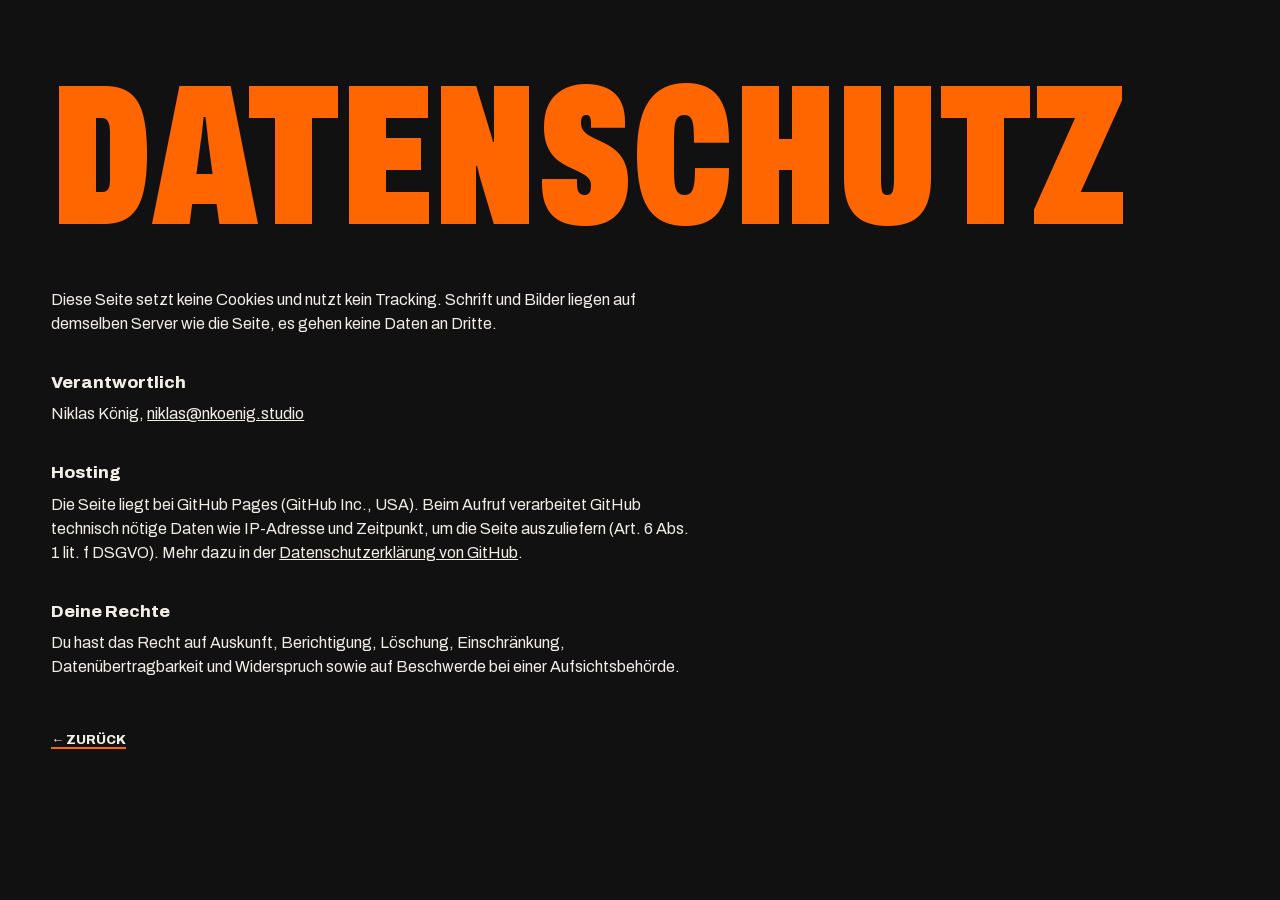
==== datenschutz.html @ cf80836e "Punkt im Statement wieder auf richtige Größe Co-Authored-By: Claude Opus 5.5 <noreply@anthropic.com>" ====
<!doctype html>
<html lang="de">
<head>
<meta charset="utf-8">
<meta name="viewport" content="width=device-width, initial-scale=1">
<title>Datenschutz — Niklas König</title>
<meta name="robots" content="noindex">
<link rel="icon" href="/favicon.ico" sizes="any">
<link rel="apple-touch-icon" href="/apple-touch-icon.png">
<link rel="stylesheet" href="/css/style.css?v=19">
</head>
<body>
<svg width="0" height="0" style="position:absolute" aria-hidden="true"><filter id="press"><feTurbulence type="fractalNoise" baseFrequency="0.9" numOctaves="2" seed="3" result="n"/><feDisplacementMap in="SourceGraphic" in2="n" scale="3.2" xChannelSelector="R" yChannelSelector="G"/></filter></svg>
<main class="legal">
  <h1>Daten&shy;schutz</h1>
  <div class="legal-body">
    <p>Diese Seite setzt keine Cookies und nutzt kein Tracking. Schrift und Bilder liegen auf demselben Server wie die Seite, es gehen keine Daten an Dritte.</p>
    <h2>Verantwortlich</h2>
    <p>Niklas König, <a href="mailto:niklas@nkoenig.studio">niklas@nkoenig.studio</a></p>
    <h2>Hosting</h2>
    <p>Die Seite liegt bei GitHub Pages (GitHub Inc., USA). Beim Aufruf verarbeitet GitHub technisch nötige Daten wie IP-Adresse und Zeitpunkt, um die Seite auszuliefern (Art. 6 Abs. 1 lit. f DSGVO). Mehr dazu in der <a href="https://docs.github.com/de/site-policy/privacy-policies/github-general-privacy-statement" rel="noopener">Datenschutzerklärung von GitHub</a>.</p>
    <h2>Deine Rechte</h2>
    <p>Du hast das Recht auf Auskunft, Berichtigung, Löschung, Einschränkung, Datenübertragbarkeit und Widerspruch sowie auf Beschwerde bei einer Aufsichtsbehörde.</p>
  </div>
  <a class="legal-back" href="/">← Zurück</a>
</main>
</body>
</html>
---- css/style.css ----
/* nkoenig.studio V2 — Mixed-Media-Collage: klarer Grund, echtes Papier, Heftausschnitte, #ff6600 */

@font-face {
  font-family: "Archivo";
  font-style: normal;
  font-weight: 100 900;
  font-stretch: 62% 125%;
  font-display: swap;
  src: url(/fonts/archivo-latin.woff2) format("woff2");
  unicode-range: U+0000-00FF, U+0131, U+0152-0153, U+02BB-02BC, U+02C6, U+02DA, U+02DC, U+0304, U+0308, U+0329, U+2000-206F, U+20AC, U+2122, U+2191, U+2193, U+2212, U+2215, U+FEFF, U+FFFD;
}

:root {
  --o: #ff6600;
  --ink: #0d0d0d;
  --chalk: #f2eee6;
  --gut: 4vw;
  --fiber: url(/img/tex/fiber.webp);
  --tear: polygon(1.2% 0, 98.6% 0, 100% 9%, 98.9% 21%, 99.6% 33%, 98.4% 46%, 99.8% 58%, 98.7% 71%, 99.5% 84%, 98.2% 100%, 1.6% 100%, 0 88%, 1.3% 76%, .3% 63%, 1.5% 51%, .2% 39%, 1.4% 27%, 0 14%);
  --paper-shadow: drop-shadow(0 14px 18px rgba(0,0,0,.5)) drop-shadow(0 2px 2px rgba(0,0,0,.4));
}

*, *::before, *::after { box-sizing: border-box; }
html { -webkit-text-size-adjust: 100%; overflow-x: clip; }
body {
  margin: 0; overflow-x: hidden;
  background: #111;
  color: var(--chalk);
  font-family: "Archivo", "Helvetica Neue", Arial, sans-serif;
  -webkit-font-smoothing: antialiased;
}
img { display: block; max-width: 100%; height: auto; }
figure { margin: 0; }
a { color: inherit; }
::selection { background: var(--o); color: var(--ink); }

/* ---------- Name + Gesicht ---------- */
.hero { padding: 4.6vw var(--gut) 3vw; display: grid; justify-items: center; }
.name {
  margin: 0; position: relative; z-index: 3;
  display: flex; align-items: center; justify-content: center;
  font-weight: 800; font-stretch: 125%;
  font-size: min(9.5vw, 156px); line-height: .82; letter-spacing: -.035em;
  text-transform: uppercase;
}
.name-star { width: min(13vw, 210px); height: min(17vw, 270px); fill: var(--o); flex: none; margin: 0 -2.4vw 0 -1.6vw; position: relative; z-index: 2; }

.face-link { display: block; position: relative; z-index: 2; }
.face-link:focus-visible { outline: 2px solid var(--o); outline-offset: 10px; }
.face { position: relative; width: min(42vw, 62vh, 620px); aspect-ratio: 1; margin-top: .6vw; transform: rotate(-2deg); }
.face img { position: absolute; }
.face .back { inset: 0; width: 100%; transform: translate(4.5%, 3%) rotate(4.5deg); filter: var(--paper-shadow); }
.face .photo { left: 5%; top: 5%; width: 90%; }
.face .window { inset: 0; width: 100%; filter: drop-shadow(0 3px 4px rgba(0,0,0,.45)) drop-shadow(0 0 1px rgba(0,0,0,.35)); }
.face .tape { z-index: 4; }
.face { transition: transform .35s cubic-bezier(.2,.8,.2,1); }
.face-link:hover .face { transform: rotate(-1deg) translateY(-4px); }

/* ---------- Plakat ---------- */
.wheat { padding: 7vw var(--gut) 4vw; display: grid; justify-items: center; }
.poster { position: relative; width: min(1060px, 82vw); aspect-ratio: 2000 / 1592; transform: rotate(-1.4deg); container-type: inline-size; }
.poster > img { position: absolute; }
.poster-back { width: 78%; left: -7%; top: 20%; transform: rotate(5deg); filter: var(--paper-shadow); }
.poster-sheet { inset: 0; width: 100%; height: 100%; filter: var(--paper-shadow); }
.ransom {
  position: absolute; inset: 15% 8% 9%; margin: 0;
  display: flex; flex-direction: column; justify-content: center; gap: .6cqw;
}
.ransom .row { display: flex; align-items: center; justify-content: center; gap: .5%; }
.ransom .row.small { justify-content: center; margin: -.6cqw 0; }
.ransom img {
  height: 20cqw; width: auto; flex: none;
  transform: translateY(var(--y, 0)) rotate(var(--r, 0deg));
  filter: drop-shadow(0 1.5px 1px rgba(0,0,0,.38)) drop-shadow(0 4px 6px rgba(0,0,0,.12));
  /* Stop-Motion in Schueben: kurz ruckeln (ca. 9 Bilder/s), dann Pause; jeder Ausschnitt im eigenen Rhythmus */
  transform-origin: 50% 80%;
  animation: var(--jn, jitter-a) var(--fd, .75s) steps(1, end) var(--fdl, 0s) infinite;
}
.ransom .row:nth-child(1) img:nth-child(1) { --jn: jitter-a; --fd: 4.4s; --fdl: -1.63s; }
.ransom .row:nth-child(1) img:nth-child(2) { --jn: jitter-b; --fd: 5.6s; --fdl: -0.71s; }
.ransom .row:nth-child(1) img:nth-child(3) { --jn: jitter-c; --fd: 3.7s; --fdl: -0.16s; }
.ransom .row:nth-child(1) img:nth-child(4) { --jn: jitter-a; --fd: 4.4s; --fdl: -1.09s; }
.ransom .row:nth-child(1) img:nth-child(5) { --jn: jitter-c; --fd: 3.7s; --fdl: -0.77s; }
.ransom .row:nth-child(2) img:nth-child(1) { --jn: jitter-c; --fd: 3.7s; --fdl: -0.11s; }
.ransom .row:nth-child(2) img:nth-child(2) { --jn: jitter-b; --fd: 5.6s; --fdl: -2.54s; }
.ransom .row:nth-child(2) img:nth-child(3) { --jn: jitter-b; --fd: 5.6s; --fdl: -3.21s; }
.ransom .row:nth-child(2) img:nth-child(4) { --jn: jitter-b; --fd: 5.6s; --fdl: -0.5s; }
.ransom .row:nth-child(3) img:nth-child(1) { --jn: jitter-a; --fd: 4.4s; --fdl: -3.34s; }
.ransom .row:nth-child(3) img:nth-child(2) { --jn: jitter-c; --fd: 3.7s; --fdl: -0.99s; }
.ransom .row:nth-child(3) img:nth-child(3) { --jn: jitter-b; --fd: 5.6s; --fdl: -2.66s; }
.ransom .row:nth-child(3) img:nth-child(4) { --jn: jitter-b; --fd: 5.6s; --fdl: -4.07s; }
.ransom .row:nth-child(3) img:nth-child(5) { --jn: jitter-c; --fd: 3.7s; --fdl: -0.96s; }
.ransom .dot { height: 6.4cqw; margin-left: .6%; }
@keyframes jitter-a {
  0.0% { rotate: -1.32deg; translate: 0.14cqw 0.04cqw; }
  2.5% { rotate: -0.88deg; translate: -0.0cqw -0.07cqw; }
  5.0% { rotate: 0.55deg; translate: 0.12cqw -0.19cqw; }
  7.5% { rotate: -1.7deg; translate: 0.13cqw -0.07cqw; }
  10.0% { rotate: 0.94deg; translate: -0.2cqw -0.07cqw; }
  12.5% { rotate: 0.8deg; translate: -0.11cqw 0.1cqw; }
  15.0%, 100% { rotate: 0deg; translate: 0 0; }
}
@keyframes jitter-b {
  0.0% { rotate: 1.64deg; translate: 0.18cqw -0.2cqw; }
  1.96% { rotate: -1.49deg; translate: 0.13cqw 0.03cqw; }
  3.93% { rotate: 0.61deg; translate: -0.08cqw -0.01cqw; }
  5.89% { rotate: 0.38deg; translate: 0.03cqw -0.17cqw; }
  7.86% { rotate: -0.25deg; translate: -0.04cqw 0.03cqw; }
  9.82% { rotate: 1.78deg; translate: 0.18cqw -0.03cqw; }
  11.79%, 100% { rotate: 0deg; translate: 0 0; }
}
@keyframes jitter-c {
  0.0% { rotate: -0.94deg; translate: 0.02cqw -0.09cqw; }
  2.97% { rotate: 0.37deg; translate: 0.05cqw -0.2cqw; }
  5.95% { rotate: -1.75deg; translate: 0.13cqw -0.13cqw; }
  8.92% { rotate: -0.96deg; translate: 0.2cqw -0.06cqw; }
  11.89% { rotate: 1.21deg; translate: -0.01cqw -0.0cqw; }
  14.86% { rotate: -1.26deg; translate: 0.05cqw 0.08cqw; }
  17.84%, 100% { rotate: 0deg; translate: 0 0; }
}
.ransom .small img { height: 11.4cqw; }
.ransom .dot { --jn: jitter-c; --fd: 3.7s; --fdl: -1.9s; }

/* ---------- Klebeband ---------- */
.tape {
  position: absolute; z-index: 6;
  left: var(--l, auto); top: var(--t, auto);
  width: var(--w, 30%); min-width: 56px; max-width: 170px; height: 28px;
  transform: rotate(var(--r, 0deg));
  isolation: isolate;
  filter: drop-shadow(0 1px 1.2px rgba(0,0,0,.32));
}
.tape::before { content: ""; position: absolute; inset: 0; z-index: -1; clip-path: var(--tear); }
.tape.masking::before {
  background:
    linear-gradient(180deg, rgba(255,255,255,.10), transparent 30%, transparent 70%, rgba(0,0,0,.05)),
    var(--fiber) 0 0 / 220px,
    rgba(226, 214, 186, .9);
  background-blend-mode: normal, soft-light, normal;
}
.tape.orange::before {
  background:
    linear-gradient(180deg, rgba(255,255,255,.08), transparent 35%, transparent 70%, rgba(0,0,0,.05)),
    var(--fiber) 0 0 / 220px,
    rgba(255, 102, 0, .92);
  background-blend-mode: normal, soft-light, normal;
}
.tape.t  { left: 50%; top: -14px; transform: translateX(-50%) rotate(-3deg); }
.tape.tl { left: -8%; top: 3%; width: 30%; transform: rotate(-40deg); }
.tape.tr { right: -8%; top: 3%; width: 30%; transform: rotate(38deg); }

/* Tackernadel */
.staple {
  position: absolute; z-index: 6;
  width: 30px; height: 5px; border-radius: 1px;
  background: linear-gradient(180deg, #ececec, #8a8a8a);
  box-shadow: 0 1px 1px rgba(0,0,0,.55);
  transform: rotate(-4deg);
}
.staple::before, .staple::after { content: ""; position: absolute; top: 1px; width: 3px; height: 3px; border-radius: 50%; background: rgba(0,0,0,.45); }
.staple::before { left: -2px; } .staple::after { right: -2px; }

/* ---------- Wand ---------- */
.wall { padding: 2vw calc(var(--gut) + 1vw) 10vw; }
.pair { position: relative; display: grid; grid-template-columns: repeat(12, 1fr); column-gap: 2.4vw; align-items: start; margin-top: 9vw; }
.pair:first-child { margin-top: 4vw; }
.scrap {
  grid-row: var(--row, 1); grid-column: var(--c);
  margin-top: var(--mt, 0);
  position: relative; z-index: var(--z, 1);
  transform: rotate(var(--r, 0deg));
  filter: var(--paper-shadow);
}
.scrap img { position: relative; z-index: 1; width: 100%; }

/* echtes gerissenes Papier hinter dem Foto */
.frame::before { content: ""; position: absolute; inset: -8% -7% -9% -7%; background: center / 100% 100% no-repeat; }
.frame.w::before { inset: -11% -5% -12% -5%; }
.frame.fo::before { background-image: url(/img/paper/frame-o-p.webp); }
.frame.fc::before { background-image: url(/img/paper/frame-c-p.webp); }
.frame.w.fo::before { background-image: url(/img/paper/frame-o-l.webp); }
.frame.w.fc::before { background-image: url(/img/paper/frame-c-l.webp); }

/* Abzug in zerkratzter Klarsichtfolie: schwarz = durchsichtig */
.sleeve {
  position: absolute; inset: -3% -4% -3% -3%; z-index: 2; pointer-events: none;
  background: url(/img/assets/sleeve.webp) center / 100% 100%;
  mix-blend-mode: screen; opacity: .62;
}
/* Schallplatte, halb hinter dem Foto */
.scrap img.vinyl { position: absolute; z-index: 0; width: 82%; right: -30%; top: -30%; transform: rotate(-12deg); filter: brightness(1.35) contrast(1.05); }

/* Raster wie ein angeschnittener Zeitungsausschnitt */
.dots::before {
  content: ""; position: absolute; inset: 9% -16% -9% 14%;
  background: radial-gradient(circle, var(--o) 0 30%, transparent 33%) 0 0 / 9px 9px;
  -webkit-mask: url(/img/paper/frame-c-p.webp) center / 100% 100%; mask: url(/img/paper/frame-c-p.webp) center / 100% 100%;
}
.dots.print::before { inset: 10% -18% -8% 16%; }
.print img { border: 10px solid #f3efe6; }
.dogear img { clip-path: polygon(0 0, calc(100% - 70px) 0, 100% 70px, 100% 100%, 0 100%); }
.dogear::after {
  content: ""; position: absolute; top: 0; right: 0; width: 70px; height: 70px; z-index: 2;
  background: linear-gradient(225deg, transparent 50%, #cfc7b6 50%, #f2ede3 74%, #d6cdbb);
  filter: drop-shadow(-3px 4px 4px rgba(0,0,0,.45));
}

/* Druckzeichen */
.trim::after {
  content: ""; position: absolute; inset: -20px; z-index: 0; pointer-events: none;
  --m: rgba(242,238,230,.45);
  background:
    linear-gradient(var(--m) 0 0) left 0 top 20px / 13px 1px no-repeat,
    linear-gradient(var(--m) 0 0) left 20px top 0 / 1px 13px no-repeat,
    linear-gradient(var(--m) 0 0) right 0 top 20px / 13px 1px no-repeat,
    linear-gradient(var(--m) 0 0) right 20px top 0 / 1px 13px no-repeat,
    linear-gradient(var(--m) 0 0) left 0 bottom 20px / 13px 1px no-repeat,
    linear-gradient(var(--m) 0 0) left 20px bottom 0 / 1px 13px no-repeat,
    linear-gradient(var(--m) 0 0) right 0 bottom 20px / 13px 1px no-repeat,
    linear-gradient(var(--m) 0 0) right 20px bottom 0 / 1px 13px no-repeat;
}
.reg { position: absolute; width: 28px; fill: none; stroke: rgba(242,238,230,.45); stroke-width: 1.4; }

/* ---------- Fuss: einfach aufgedruckt ---------- */
.foot {
  display: grid; grid-template-columns: 1fr auto 1fr; align-items: center; gap: 1rem;
  padding: 18px var(--gut) 26px;
  border-top: 1px solid rgba(242,238,230,.14);
  margin: 0 var(--gut);
  font-size: 12px; font-weight: 500; letter-spacing: .01em; color: rgba(242,238,230,.55);
  padding-left: 0; padding-right: 0;
}
.foot a { text-decoration: none; }
.foot .end { justify-self: end; }
.foot a:hover { color: var(--o); }

/* ---------- Datenschutz-Seite ---------- */
.legal { padding: 6vw var(--gut) 8vw; }
.legal h1 { margin: 0; font-weight: 900; font-stretch: 62%; text-transform: uppercase; color: var(--o); font-size: min(18vw, 200px); line-height: .8; }
.legal-body { max-width: 40rem; margin-top: 4vw; font-size: 16px; line-height: 1.5; }
.legal-body h2 { font-size: 17px; font-weight: 800; margin: 2em 0 .4em; }
.legal-body p { margin: 0 0 .9em; }
.legal-back { display: inline-block; margin-top: 3vw; font-weight: 800; text-transform: uppercase; font-size: 13px; text-decoration: none; border-bottom: 2px solid var(--o); }

/* ---------- Schmal ---------- */
@media (max-width: 760px) {
  :root { --gut: 16px; }
  .hero { padding-top: 30px; }
  .name { flex-direction: column; font-size: 20vw; line-height: .9; }
  .name-star { width: 18vw; height: 22vw; margin: -1vw 0; }
  .face { width: 84vw; margin-top: 30px; }
  .foot { gap: .6rem; font-size: 11px; }
  .wheat { padding-top: 56px; }
  .poster { width: 96vw; }
  .ransom { inset: 15% 6% 8%; }
  .wall { padding: 0 22px 56px; }
  .pair { grid-template-columns: 1fr 1fr; column-gap: 16px; row-gap: 36px; margin-top: 56px; }
  .pair:first-child { margin-top: 40px; }
  .scrap { grid-row: auto; grid-column: auto; margin-top: 0; }
  .scrap.w { grid-column: 1 / -1; }
  .pair:has(.w) .scrap:not(.w) { grid-column: 1 / -1; width: 66%; justify-self: center; margin-top: 0; }
  .scrap:nth-child(2):not(.w) { margin-top: 18%; }
  .pair.quad .scrap:not(.w) { grid-column: auto; width: auto; }
  .pair.quad .scrap:nth-child(2) { margin-top: 18%; }
  .print img { border-width: 6px; }
  .tape { height: 21px; min-width: 48px; }
  .tape.t { top: -11px; }
  .reg, .trim::after { display: none; }
  .dogear img { clip-path: polygon(0 0, calc(100% - 44px) 0, 100% 44px, 100% 100%, 0 100%); }
  .dogear::after { width: 44px; height: 44px; }
}

@media (prefers-reduced-motion: reduce) {
  .ransom img { animation: none; }
}
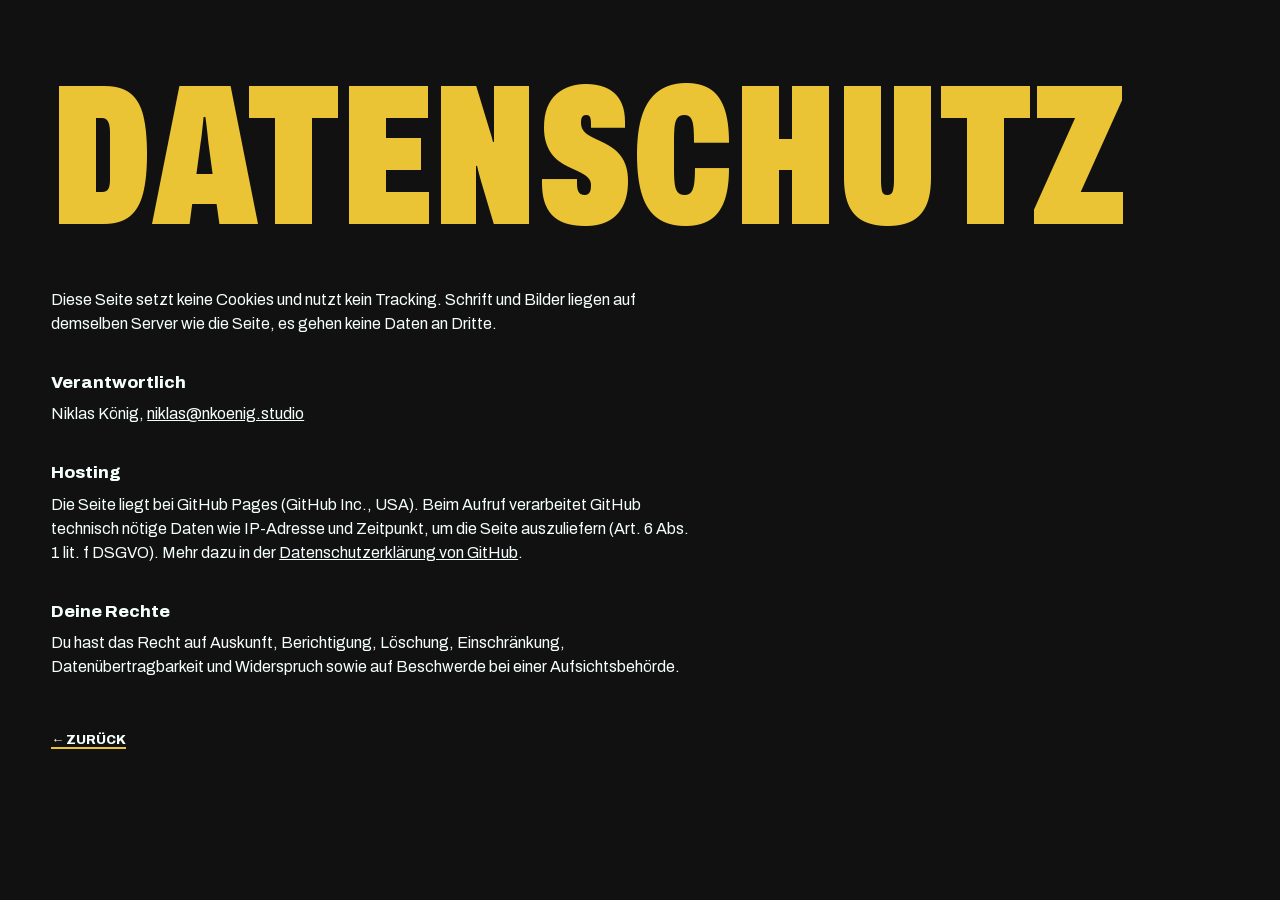
==== commit 17b17da7: "V5: Schwarz/Creme mit Farb-Themes Gelb, Grün, Orange per Klick auf den Stern Co-Authored-By: Claude " ====
--- a/datenschutz.html
+++ b/datenschutz.html
@@ -7,7 +7,7 @@
 <meta name="robots" content="noindex">
 <link rel="icon" href="/favicon.ico" sizes="any">
 <link rel="apple-touch-icon" href="/apple-touch-icon.png">
-<link rel="stylesheet" href="/css/style.css?v=19">
+<link rel="stylesheet" href="/css/style.css?v=42">
 </head>
 <body>
 <svg width="0" height="0" style="position:absolute" aria-hidden="true"><filter id="press"><feTurbulence type="fractalNoise" baseFrequency="0.9" numOctaves="2" seed="3" result="n"/><feDisplacementMap in="SourceGraphic" in2="n" scale="3.2" xChannelSelector="R" yChannelSelector="G"/></filter></svg>
--- a/css/style.css
+++ b/css/style.css
@@ -1,4 +1,4 @@
-/* nkoenig.studio V2 — Mixed-Media-Collage: klarer Grund, echtes Papier, Heftausschnitte, #ff6600 */
+/* nkoenig.studio V5 — Mixed-Media-Collage: Schwarz, Creme, Gelb #eac435, Rot als winziger Akzent */
 
 @font-face {
   font-family: "Archivo";
@@ -11,9 +11,10 @@
 }
 
 :root {
-  --o: #ff6600;
+  --o: #eac435;      /* Sprite-Gelb: Sterne, Akzente */
+  --r: #b80c09;      /* Coca-Cola-Rot, nur als Akzent */
   --ink: #0d0d0d;
-  --chalk: #f2eee6;
+  --chalk: #f4fffd;
   --gut: 4vw;
   --fiber: url(/img/tex/fiber.webp);
   --tear: polygon(1.2% 0, 98.6% 0, 100% 9%, 98.9% 21%, 99.6% 33%, 98.4% 46%, 99.8% 58%, 98.7% 71%, 99.5% 84%, 98.2% 100%, 1.6% 100%, 0 88%, 1.3% 76%, .3% 63%, 1.5% 51%, .2% 39%, 1.4% 27%, 0 14%);
@@ -43,10 +44,29 @@
   font-size: min(9.5vw, 156px); line-height: .82; letter-spacing: -.035em;
   text-transform: uppercase;
 }
-.name-star { width: min(13vw, 210px); height: min(17vw, 270px); fill: var(--o); flex: none; margin: 0 -2.4vw 0 -1.6vw; position: relative; z-index: 2; }
+.name-star {
+  width: min(13vw, 210px); height: min(17vw, 270px); flex: none;
+  margin: 0 -2.4vw 0 -1.6vw; padding: 0; border: 0; background: none;
+  position: relative; z-index: 2; cursor: pointer; color: inherit;
+  -webkit-tap-highlight-color: transparent;
+}
+.name-star svg { width: 100%; height: 100%; fill: var(--o); display: block; transition: transform .45s cubic-bezier(.3,1.6,.5,1), fill .2s; }
+.name-star:hover svg { transform: rotate(18deg) scale(1.04); }
+.name-star:active svg { transform: rotate(45deg) scale(.92); }
+.name-star:focus-visible { outline: 2px solid var(--o); outline-offset: 6px; border-radius: 50%; }
+/* Farb-Themes: Gelb (Standard), Gruen, Orange */
+html[data-theme="g"] { --o: #138a36; }
+html[data-theme="o"] { --o: #ff6600; }
 
 .face-link { display: block; position: relative; z-index: 2; }
 .face-link:focus-visible { outline: 2px solid var(--o); outline-offset: 10px; }
+.roles {
+  margin: 3.4vw 0 0; position: relative; z-index: 3;
+  display: flex; align-items: center; justify-content: center; gap: .9em;
+  font-weight: 600; font-stretch: 112%; text-transform: uppercase;
+  font-size: max(13.5px, min(1.25vw, 19px)); letter-spacing: .02em; color: rgba(242,238,230,.78);
+}
+.roles-star { width: .7em; height: .7em; fill: var(--o); flex: none; }
 .face { position: relative; width: min(42vw, 62vh, 620px); aspect-ratio: 1; margin-top: .6vw; transform: rotate(-2deg); }
 .face img { position: absolute; }
 .face .back { inset: 0; width: 100%; transform: translate(4.5%, 3%) rotate(4.5deg); filter: var(--paper-shadow); }
@@ -121,33 +141,23 @@
 .ransom .small img { height: 11.4cqw; }
 .ransom .dot { --jn: jitter-c; --fd: 3.7s; --fdl: -1.9s; }
 
-/* ---------- Klebeband ---------- */
+/* ---------- Klebeband: gescannte Optik, Enden bleiben unverzerrt ---------- */
 .tape {
   position: absolute; z-index: 6;
   left: var(--l, auto); top: var(--t, auto);
-  width: var(--w, 30%); min-width: 56px; max-width: 170px; height: 28px;
+  width: var(--w, 30%); min-width: 60px; max-width: 170px; height: 30px;
   transform: rotate(var(--r, 0deg));
-  isolation: isolate;
-  filter: drop-shadow(0 1px 1.2px rgba(0,0,0,.32));
-}
-.tape::before { content: ""; position: absolute; inset: 0; z-index: -1; clip-path: var(--tear); }
-.tape.masking::before {
-  background:
-    linear-gradient(180deg, rgba(255,255,255,.10), transparent 30%, transparent 70%, rgba(0,0,0,.05)),
-    var(--fiber) 0 0 / 220px,
-    rgba(226, 214, 186, .9);
-  background-blend-mode: normal, soft-light, normal;
-}
-.tape.orange::before {
-  background:
-    linear-gradient(180deg, rgba(255,255,255,.08), transparent 35%, transparent 70%, rgba(0,0,0,.05)),
-    var(--fiber) 0 0 / 220px,
-    rgba(255, 102, 0, .92);
-  background-blend-mode: normal, soft-light, normal;
-}
-.tape.t  { left: 50%; top: -14px; transform: translateX(-50%) rotate(-3deg); }
-.tape.tl { left: -8%; top: 3%; width: 30%; transform: rotate(-40deg); }
-.tape.tr { right: -8%; top: 3%; width: 30%; transform: rotate(38deg); }
+  border-style: solid; border-width: 0 13px;
+  border-image: var(--ti, url(/img/tape/m1.webp)) 0 56 fill / 0 13px / 0 stretch;
+  filter: drop-shadow(0 1px .6px rgba(0,0,0,.3)) drop-shadow(0 2px 4px rgba(0,0,0,.12));
+  pointer-events: none;
+}
+.tape.t  { left: 50%; top: -15px; transform: translateX(-50%) rotate(-2.5deg); }
+.tape.tl, .tape.tr, .tape.br, .tape.bl { width: clamp(70px, 24%, 128px); }
+.tape.tl { left: 0; top: 0; transform: translate(-40%, -20%) rotate(-38deg); }
+.tape.tr { left: auto; right: 0; top: 0; transform: translate(40%, -20%) rotate(38deg); }
+.tape.br { left: auto; right: 0; top: auto; bottom: 0; transform: translate(40%, 20%) rotate(-36deg); }
+.tape.bl { left: 0; top: auto; bottom: 0; transform: translate(-40%, 20%) rotate(36deg); }
 
 /* Tackernadel */
 .staple {
@@ -164,6 +174,7 @@
 .wall { padding: 2vw calc(var(--gut) + 1vw) 10vw; }
 .pair { position: relative; display: grid; grid-template-columns: repeat(12, 1fr); column-gap: 2.4vw; align-items: start; margin-top: 9vw; }
 .pair:first-child { margin-top: 4vw; }
+.pair.tuck { margin-top: -6vw; }
 .scrap {
   grid-row: var(--row, 1); grid-column: var(--c);
   margin-top: var(--mt, 0);
@@ -172,13 +183,21 @@
   filter: var(--paper-shadow);
 }
 .scrap img { position: relative; z-index: 1; width: 100%; }
+/* alle Fotos als Abzug: Schwarz minimal angehoben, Farben eine Spur gedeckter */
+.scrap > img:not(.vinyl), .face .photo { filter: contrast(.95) saturate(.94) brightness(1.015); }
+/* feine Papier-/Druckkoernung auf dem Bild */
+.grain {
+  position: absolute; inset: 0; z-index: 2; pointer-events: none;
+  background: var(--fiber) 0 0 / 300px; mix-blend-mode: soft-light; opacity: .5;
+}
+.print .grain { inset: 10px; }
+.tear .grain { -webkit-mask: url(/img/assets/tear-b.webp) center / 100% 100% no-repeat; mask: url(/img/assets/tear-b.webp) center / 100% 100% no-repeat; }
+.dogear .grain { clip-path: polygon(0 0, calc(100% - 70px) 0, 100% 70px, 100% 100%, 0 100%); }
 
 /* echtes gerissenes Papier hinter dem Foto */
 .frame::before { content: ""; position: absolute; inset: -8% -7% -9% -7%; background: center / 100% 100% no-repeat; }
 .frame.w::before { inset: -11% -5% -12% -5%; }
-.frame.fo::before { background-image: url(/img/paper/frame-o-p.webp); }
 .frame.fc::before { background-image: url(/img/paper/frame-c-p.webp); }
-.frame.w.fo::before { background-image: url(/img/paper/frame-o-l.webp); }
 .frame.w.fc::before { background-image: url(/img/paper/frame-c-l.webp); }
 
 /* Abzug in zerkratzter Klarsichtfolie: schwarz = durchsichtig */
@@ -187,39 +206,45 @@
   background: url(/img/assets/sleeve.webp) center / 100% 100%;
   mix-blend-mode: screen; opacity: .62;
 }
-/* Schallplatte, halb hinter dem Foto */
-.scrap img.vinyl { position: absolute; z-index: 0; width: 82%; right: -30%; top: -30%; transform: rotate(-12deg); filter: brightness(1.35) contrast(1.05); }
-
-/* Raster wie ein angeschnittener Zeitungsausschnitt */
-.dots::before {
-  content: ""; position: absolute; inset: 9% -16% -9% 14%;
-  background: radial-gradient(circle, var(--o) 0 30%, transparent 33%) 0 0 / 9px 9px;
-  -webkit-mask: url(/img/paper/frame-c-p.webp) center / 100% 100%; mask: url(/img/paper/frame-c-p.webp) center / 100% 100%;
-}
-.dots.print::before { inset: 10% -18% -8% 16%; }
+/* Ebenen: dahinter ein eigener, versetzt gedrehter Bogen ... */
+.back {
+  position: absolute; inset: -7% -6% -8% -6%; z-index: 0; pointer-events: none;
+  background: center / 100% 100% no-repeat;
+  transform: translate(var(--bx, 0), var(--by, 0)) rotate(var(--br, 0deg));
+  filter: drop-shadow(0 6px 10px rgba(0,0,0,.35));
+}
+.back.fc { background-image: url(/img/paper/frame-c-p.webp); }
+.w .back.fc { background-image: url(/img/paper/frame-c-l.webp); inset: -10% -5% -11% -5%; }
+.back.fw { background-image: url(/img/paper/frame-w-p.webp); }
+.w .back.fw { background-image: url(/img/paper/frame-w-l.webp); inset: -10% -5% -11% -5%; }
+.back.grid { background-image: url(/img/assets/grid.webp); inset: -6% -22% -10% -14%; }
+/* ... auf dem Foto echte Knitterfalten (wie Ebenenmodus "Weiches Licht") ... */
+.crease {
+  position: absolute; inset: 0; z-index: 2; pointer-events: none;
+  background: var(--cr) var(--cp, 50% 50%) / cover no-repeat;
+  mix-blend-mode: soft-light; opacity: calc(var(--co, .7) * .62);
+}
+.dogear .crease { clip-path: polygon(0 0, calc(100% - 70px) 0, 100% 70px, 100% 100%, 0 100%); }
+.sleeve.s2 { background-image: url(/img/assets/sleeve-2.webp); inset: -4% -3% -5% -3%; opacity: .7; }
+/* ... und ein Abzug mit abgerissener Unterkante: weisser Papierkern blitzt am Riss */
+.tear img, .tear .crease { -webkit-mask: url(/img/assets/tear-b.webp) center / 100% 100% no-repeat; mask: url(/img/assets/tear-b.webp) center / 100% 100% no-repeat; }
+.tear .core {
+  position: absolute; inset: 0; z-index: 0; background: #f4f1ea;
+  -webkit-mask: url(/img/assets/tear-b-core.webp) center / 100% 100% no-repeat; mask: url(/img/assets/tear-b-core.webp) center / 100% 100% no-repeat;
+}
+
 .print img { border: 10px solid #f3efe6; }
 .dogear img { clip-path: polygon(0 0, calc(100% - 70px) 0, 100% 70px, 100% 100%, 0 100%); }
+.dogear::before {
+  content: ""; position: absolute; top: 0; right: 0; width: 120px; height: 120px; z-index: 2; pointer-events: none;
+  background: linear-gradient(225deg, transparent 29%, rgba(0,0,0,.42) 30%, rgba(0,0,0,0) 46%);
+}
 .dogear::after {
   content: ""; position: absolute; top: 0; right: 0; width: 70px; height: 70px; z-index: 2;
-  background: linear-gradient(225deg, transparent 50%, #cfc7b6 50%, #f2ede3 74%, #d6cdbb);
-  filter: drop-shadow(-3px 4px 4px rgba(0,0,0,.45));
-}
-
-/* Druckzeichen */
-.trim::after {
-  content: ""; position: absolute; inset: -20px; z-index: 0; pointer-events: none;
-  --m: rgba(242,238,230,.45);
-  background:
-    linear-gradient(var(--m) 0 0) left 0 top 20px / 13px 1px no-repeat,
-    linear-gradient(var(--m) 0 0) left 20px top 0 / 1px 13px no-repeat,
-    linear-gradient(var(--m) 0 0) right 0 top 20px / 13px 1px no-repeat,
-    linear-gradient(var(--m) 0 0) right 20px top 0 / 1px 13px no-repeat,
-    linear-gradient(var(--m) 0 0) left 0 bottom 20px / 13px 1px no-repeat,
-    linear-gradient(var(--m) 0 0) left 20px bottom 0 / 1px 13px no-repeat,
-    linear-gradient(var(--m) 0 0) right 0 bottom 20px / 13px 1px no-repeat,
-    linear-gradient(var(--m) 0 0) right 20px bottom 0 / 1px 13px no-repeat;
-}
-.reg { position: absolute; width: 28px; fill: none; stroke: rgba(242,238,230,.45); stroke-width: 1.4; }
+  z-index: 3;
+  background: linear-gradient(225deg, transparent 50%, #c9c1b0 50%, #ece6da 64%, #f5f1e8 76%, #ddd5c4);
+  filter: drop-shadow(-2px 3px 2px rgba(0,0,0,.4));
+}
 
 /* ---------- Fuss: einfach aufgedruckt ---------- */
 .foot {
@@ -232,6 +257,21 @@
 }
 .foot a { text-decoration: none; }
 .foot .end { justify-self: end; }
+.foot .mid {
+  position: relative; isolation: isolate;
+  padding: 7px 16px 6px;
+  color: var(--ink); font-weight: 700;
+  transform: rotate(-2deg);
+  transition: transform .25s cubic-bezier(.2,.8,.2,1);
+}
+/* wie beim Portrait: Creme vorn, Orange versetzt dahinter */
+.foot .mid::before, .foot .mid::after {
+  content: ""; position: absolute; inset: 0;
+  background: center / 100% 100% no-repeat;
+}
+.foot .mid::before { z-index: -1; background-image: url(/img/paper/label-c.webp); filter: drop-shadow(0 2px 2px rgba(0,0,0,.4)); }
+.foot .mid::after { z-index: -2; inset: -1px -3px -2px -1px; background-image: url(/img/paper/label-y.webp); transform: translate(7px, 5px) rotate(6.5deg); filter: drop-shadow(0 3px 4px rgba(0,0,0,.45)); }
+.foot .mid:hover { color: var(--ink); transform: rotate(0deg) translateY(-2px); }
 .foot a:hover { color: var(--o); }
 
 /* ---------- Datenschutz-Seite ---------- */
@@ -248,6 +288,7 @@
   .hero { padding-top: 30px; }
   .name { flex-direction: column; font-size: 20vw; line-height: .9; }
   .name-star { width: 18vw; height: 22vw; margin: -1vw 0; }
+  .roles { font-size: 12.5px; margin-top: 30px; gap: .75em; }
   .face { width: 84vw; margin-top: 30px; }
   .foot { gap: .6rem; font-size: 11px; }
   .wheat { padding-top: 56px; }
@@ -256,6 +297,7 @@
   .wall { padding: 0 22px 56px; }
   .pair { grid-template-columns: 1fr 1fr; column-gap: 16px; row-gap: 36px; margin-top: 56px; }
   .pair:first-child { margin-top: 40px; }
+  .pair.tuck { margin-top: 56px; }
   .scrap { grid-row: auto; grid-column: auto; margin-top: 0; }
   .scrap.w { grid-column: 1 / -1; }
   .pair:has(.w) .scrap:not(.w) { grid-column: 1 / -1; width: 66%; justify-self: center; margin-top: 0; }
@@ -263,13 +305,21 @@
   .pair.quad .scrap:not(.w) { grid-column: auto; width: auto; }
   .pair.quad .scrap:nth-child(2) { margin-top: 18%; }
   .print img { border-width: 6px; }
-  .tape { height: 21px; min-width: 48px; }
+  .tape { height: 22px; min-width: 50px; border-width: 0 10px; border-image-width: 0 10px; }
   .tape.t { top: -11px; }
-  .reg, .trim::after { display: none; }
-  .dogear img { clip-path: polygon(0 0, calc(100% - 44px) 0, 100% 44px, 100% 100%, 0 100%); }
+  .tape.tl { transform: translate(-22%, -24%) rotate(-38deg); }
+  .tape.tr { transform: translate(22%, -24%) rotate(38deg); }
+  .tape.tl, .tape.tr { width: 62px; min-width: 0; }
+  .pair.quad + .pair { margin-top: 96px; }
+  .pair.finale { margin-top: 80px; }
+  .dogear img, .dogear .crease, .dogear .grain { clip-path: polygon(0 0, calc(100% - 44px) 0, 100% 44px, 100% 100%, 0 100%); }
+  .dogear::before { width: 76px; height: 76px; }
   .dogear::after { width: 44px; height: 44px; }
 }
 
 @media (prefers-reduced-motion: reduce) {
   .ransom img { animation: none; }
 }
+
+html[data-theme="g"] .foot .mid::after { background-image: url(/img/paper/label-g.webp); }
+html[data-theme="o"] .foot .mid::after { background-image: url(/img/paper/label-o.webp); }
